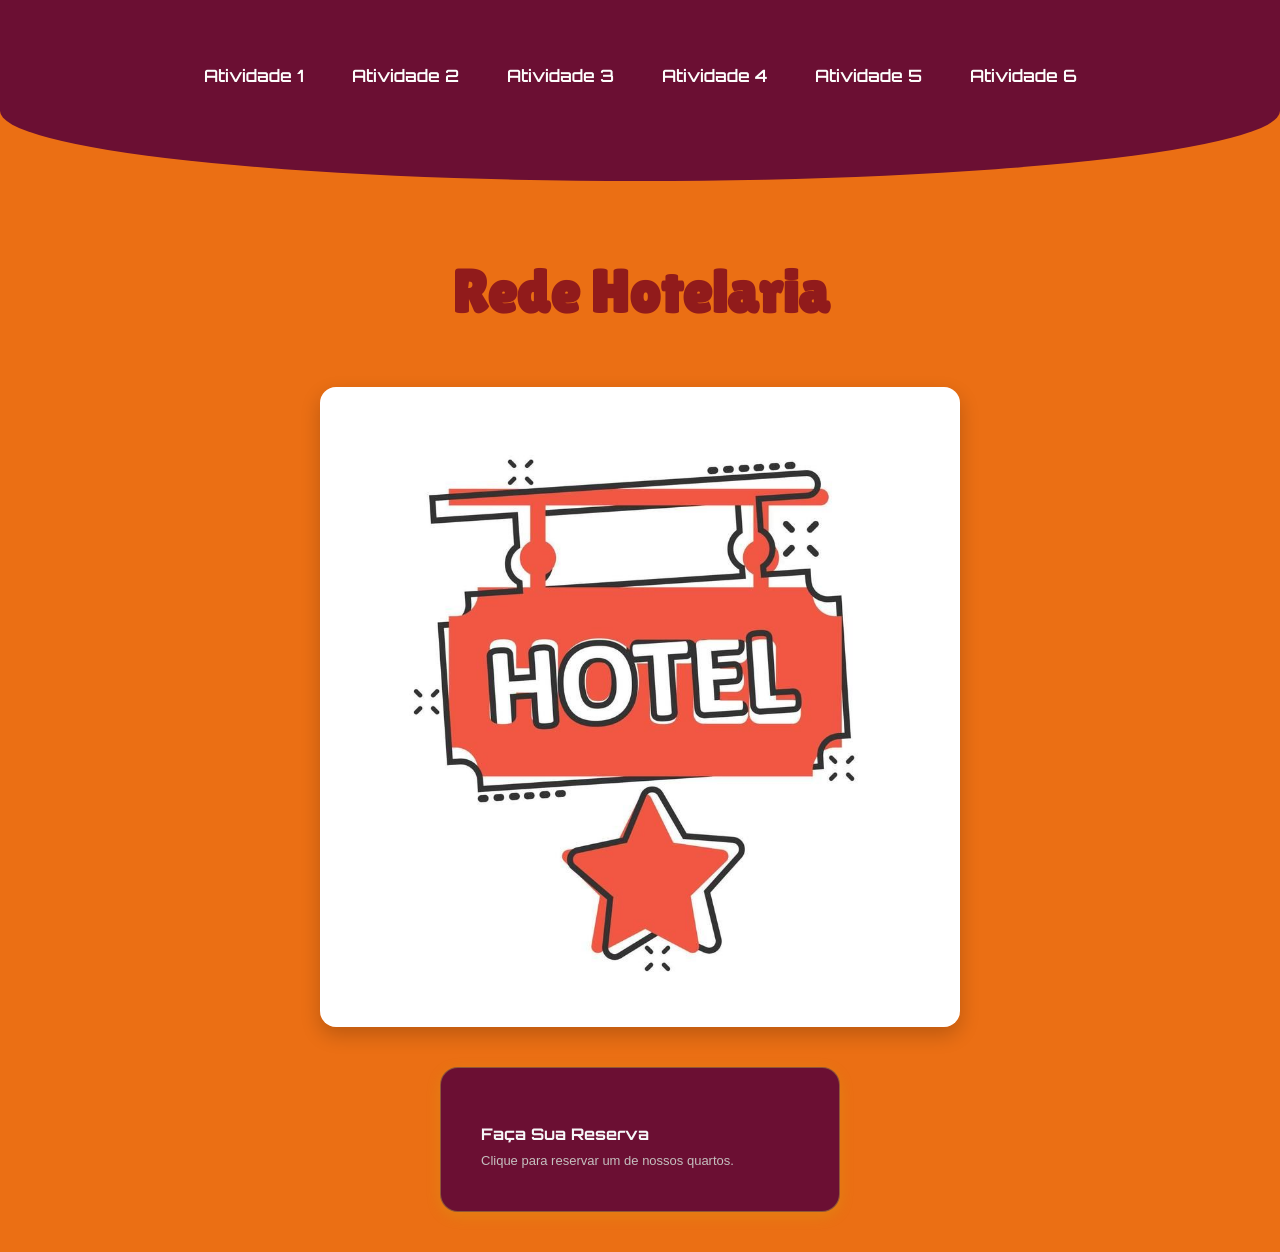
==== ativ4.html @ 6a61c016 "mais ajustes" ====
<!DOCTYPE html>
<html lang="PT-BR">
<head>
    <meta charset="UTF-8">
    <meta name="viewport" content="width=device-width, initial-scale=1.0">
    <link rel="preconnect" href="https://fonts.googleapis.com">
    <link rel="preconnect" href="https://fonts.gstatic.com" crossorigin>
    <link href="https://fonts.googleapis.com/css2?family=Lilita+One&display=swap" rel="stylesheet">
    <link href="https://fonts.googleapis.com/css2?family=Orbitron:wght@500;700&display=swap" rel="stylesheet">
    <link rel="stylesheet" href="style2.css">
    <title>av1</title>
</head>
<body>
<div class="top-bar"></div>
<div class="header-maroon">
    <nav class="tabs">
      <a href="index.html" class="tab">Atividade 1</a>
      <a href="atividade2.html" class="tab">Atividade 2</a>
      <a href="atividade3.html" class="tab">Atividade 3</a>
      <a href="ativ4.html" class="tab">Atividade 4</a>
      <a href="ativ5.html" class="tab">Atividade 5</a>
      <a href="ativ6.html" class="tab">Atividade 6</a>
    </nav>
    
  </div>
  <div>
    <h1 style="font-family: 'Lilita One', cursive; text-align: center; margin-top: 4%; color: #911b1b; padding: 2%; font-size: 60px">Rede Hotelaria</h1><br><br>
 </div>
  <div class="placeholder-bar"></div>
  <img class="main-image" src="imagem/b865f21769ebc8184bb6c3aaee8fa7c0.jpg" alt="Hotel com estrelas">

  <div class="pedido-trigger-card" id="btnAbrirModal">
    <div class="card-top"></div>
    <h3 class="card-title">Faça Sua Reserva</h3>
    <p class="card-desc">Clique para reservar um de nossos quartos.</p>
  </div>
</div>
<div class="modal-overlay" id="modalOverlay">
  <div class="modal-box">
    <button class="modal-close" id="modalClose" type="button">&times;</button>
    <!-- vou adicionar o resto aqui posteriormente -->
 
</body>
</html>
---- style2.css ----
* {
  box-sizing: border-box;
  margin: 0;
  padding: 0;
}
body {
        margin: 0;
        padding: 0;
        font-family: 'Poppins', 'Segoe UI', Arial, sans-serif;
        background-color: #eb6f14 }

.header-maroon {
  background: #6b0f33;
  padding: 60px 20px 90px;
  text-align: center;
  position: relative; 
  border-radius: 0 0 50% 50% / 0 0 70px 70px;
}
 
.header-maroon .dash {
  width: 40px;
  height: 4px;
  background: #eb6f14;
  margin: 0 auto 16px;
  border-radius: 2px;
}
 
.header-maroon h1 {
  color: #eb6f14;
  font-size: clamp(22px, 4vw, 34px);
  font-weight: 500;
}

.main-image {
  display: block;
  max-width: 50%;
  width: 50%;
  margin: 0 auto;
  border-radius: 16px;
  box-shadow: 0 8px 20px rgba(0, 0, 0, 0.2);
}
 

.tabs {
  display: flex;
  flex-wrap: wrap;
  justify-content: center;      
  gap: 8px;
}

.tab {
  font-family: 'Orbitron', sans-serif;
  color: #fdfdfc ;
  font-size: 17px;
  font-weight: 600;
  text-decoration: none;
  cursor: pointer;
  padding: 5px 20px;    
  border-radius: 999px;
  transition: background 0.2s;
}

.tab:hover {
  background: rgba(238, 255, 2, 0.219);}



.pedido-trigger-card {
  background: #6b0f33;
  border: 1px solid #d5e03e56;
  border-radius: 18px;
  padding: 40px;
  max-width: 400px;
  margin: 40px auto;
  cursor: pointer;
  box-shadow: 0 4px 14px rgba(193, 196, 14, 0.205);
  transition: transform 0.2s, box-shadow 0.2s, border-color 0.2s;
}
.pedido-trigger-card:hover {
  transform: translateY(-3px);
  box-shadow: 0 10px 24px rgba(110, 68, 5, 0.26);
  border-color: #ca7900;
}

.card-top {
  display: flex;
  justify-content: space-between;
  align-items: flex-start;
  margin-bottom: 16px;
}

.card-icon {
  color: #724e00;
}

.card-action-icon {
  width: 26px;
  height: 26px;
  border-radius: 50%;
  background: linear-gradient(90deg, #6c60f7, #4d3ef0);
  color: #fff;
  display: flex;
  align-items: center;
  justify-content: center;
  flex-shrink: 0;
}

.card-title {
  font-family: 'Orbitron', sans-serif;
  font-size: 16px;
  color: #f6f6f8;
  margin-bottom: 8px;
}

.card-desc {
  font-size: 13px;
  color: #c4bfbf;
  line-height: 1.4;
  margin: 0;
}

.modal-overlay {
  display: none;
  position: fixed;
  inset: 0;
  background: rgba(192, 186, 186, 0.767);
  align-items: center;
  justify-content: center;
  z-index: 30;
}

.modal-overlay.active {
  display: flex;
}
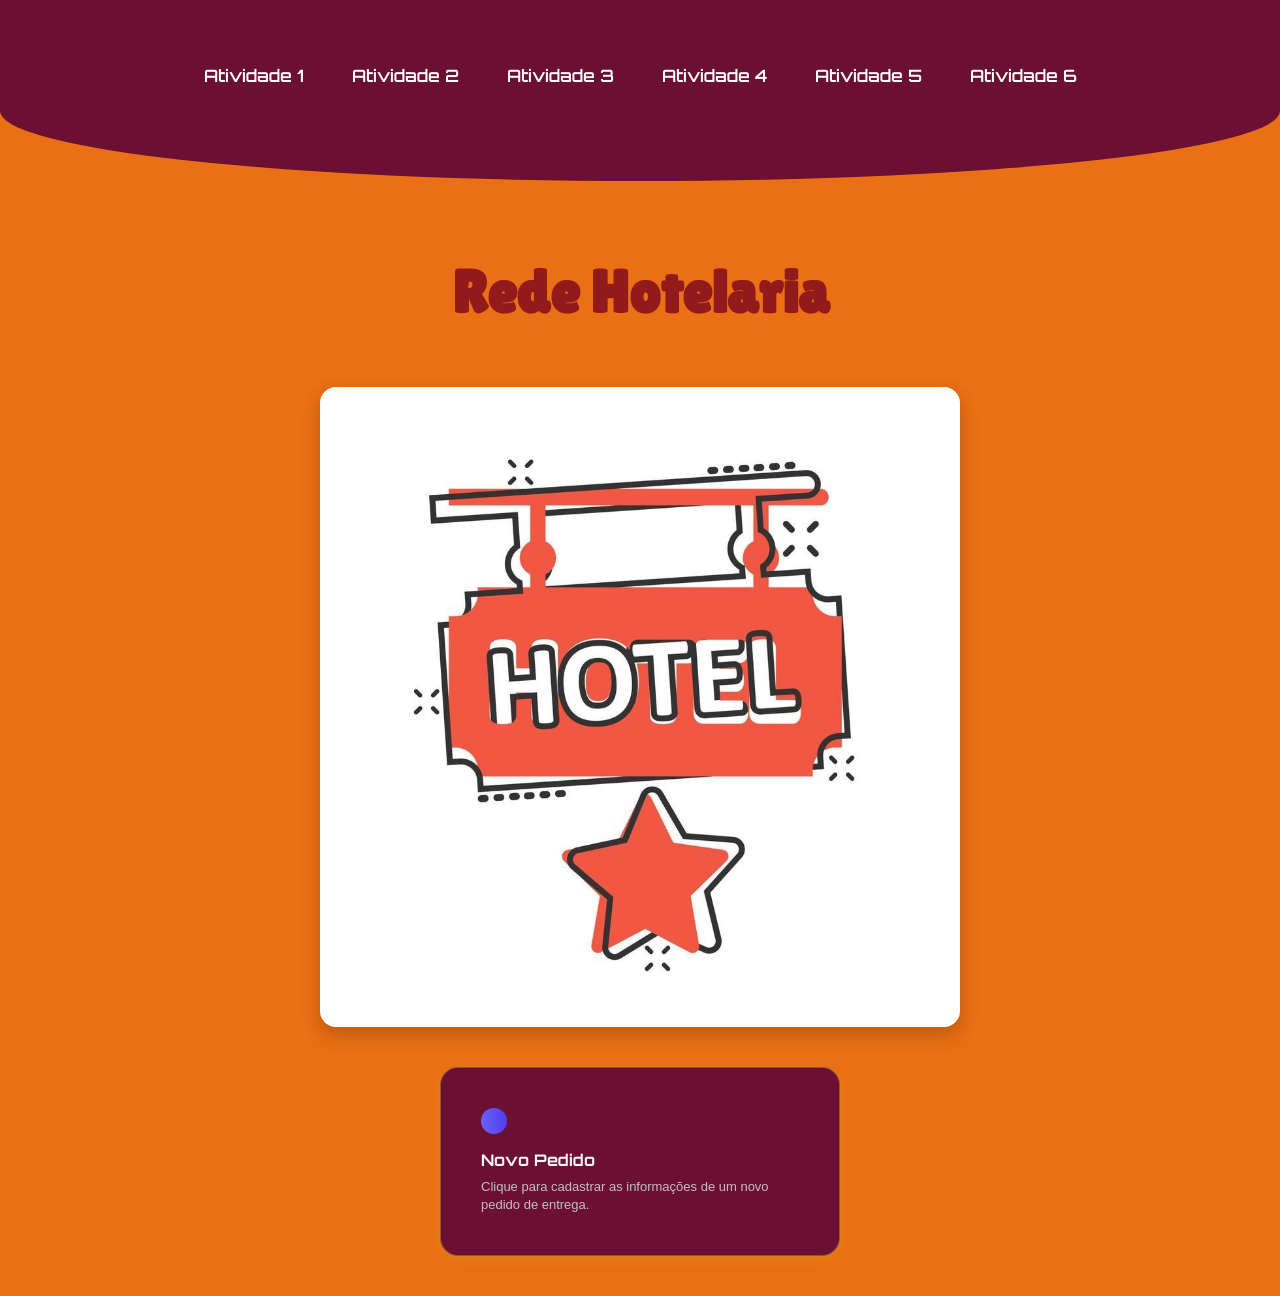
==== commit cef624d8: "Implement new order modal in ativ4.html Added modal form for new order submission with input fields." ====
--- a/ativ4.html
+++ b/ativ4.html
@@ -1,4 +1,3 @@
-
  <!DOCTYPE html>
 <html lang="PT-BR">
 <head>
@@ -31,15 +30,35 @@
   <img class="main-image" src="imagem/b865f21769ebc8184bb6c3aaee8fa7c0.jpg" alt="Hotel com estrelas">
 
   <div class="pedido-trigger-card" id="btnAbrirModal">
-    <div class="card-top"></div>
-    <h3 class="card-title">Faça Sua Reserva</h3>
-    <p class="card-desc">Clique para reservar um de nossos quartos.</p>
+    <div class="card-top">
+      <span class="card-action-icon"></span>
+    </div>
+    <h3 class="card-title">Novo Pedido</h3>
+    <p class="card-desc">Clique para cadastrar as informações de um novo pedido de entrega.</p>
   </div>
 </div>
 <div class="modal-overlay" id="modalOverlay">
   <div class="modal-box">
     <button class="modal-close" id="modalClose" type="button">&times;</button>
     <!-- vou adicionar o resto aqui posteriormente -->
+     <h2 class="modal-title">Novo Pedido</h2>
+     <h3 class="modal-subtitle">Preencha as informações do pedido de entrega</h3> 
+     <label for="nome">teste:</label>
+    <input type="text" id="nome" name="nome" required>   
+    <label for="endereco">teste:</label>
+    <input type="text" id="endereco" name="endereco" required>  
+
+    <form class="modal-form" id="pedidoForm">
+  </div>
+</div>
+
+<script src="script.js"></script>
+</body>
+</html>
+<div class="modal-overlay" id="modalOverlay">
+  <div class="modal-box">
+    <button class="modal-close" id="modalClose" type="button">&times;</button>
+    <!-- vou adicionar o resto aqui posteriormente -->
  
 </body>
-</html>+</html>
--- a/style2.css
+++ b/style2.css
@@ -4,14 +4,13 @@
   padding: 0;
 }
 body {
-        margin: 0;
-        padding: 0;
+        
         font-family: 'Poppins', 'Segoe UI', Arial, sans-serif;
         background-color: #eb6f14 }
 
 .header-maroon {
   background: #6b0f33;
-  padding: 60px 20px 90px;
+  padding: 4.7% 1.6% 7%;
   text-align: center;
   position: relative; 
   border-radius: 0 0 50% 50% / 0 0 70px 70px;
@@ -29,6 +28,16 @@
   color: #eb6f14;
   font-size: clamp(22px, 4vw, 34px);
   font-weight: 500;
+}
+
+.content-card {
+  background: #FFF9A6;
+  max-width: 75%;
+  margin: -5% auto 0 auto;
+  border-radius: 1.3%;
+  box-shadow: 0 10px 30px rgba(0, 0, 0, 0.15);
+  padding: 2.7%;
+  position: relative;
 }
 
 .main-image {
@@ -61,7 +70,8 @@
 }
 
 .tab:hover {
-  background: rgba(238, 255, 2, 0.219);}
+  background: rgba(238, 255, 2, 0.616);
+}
 
 
 
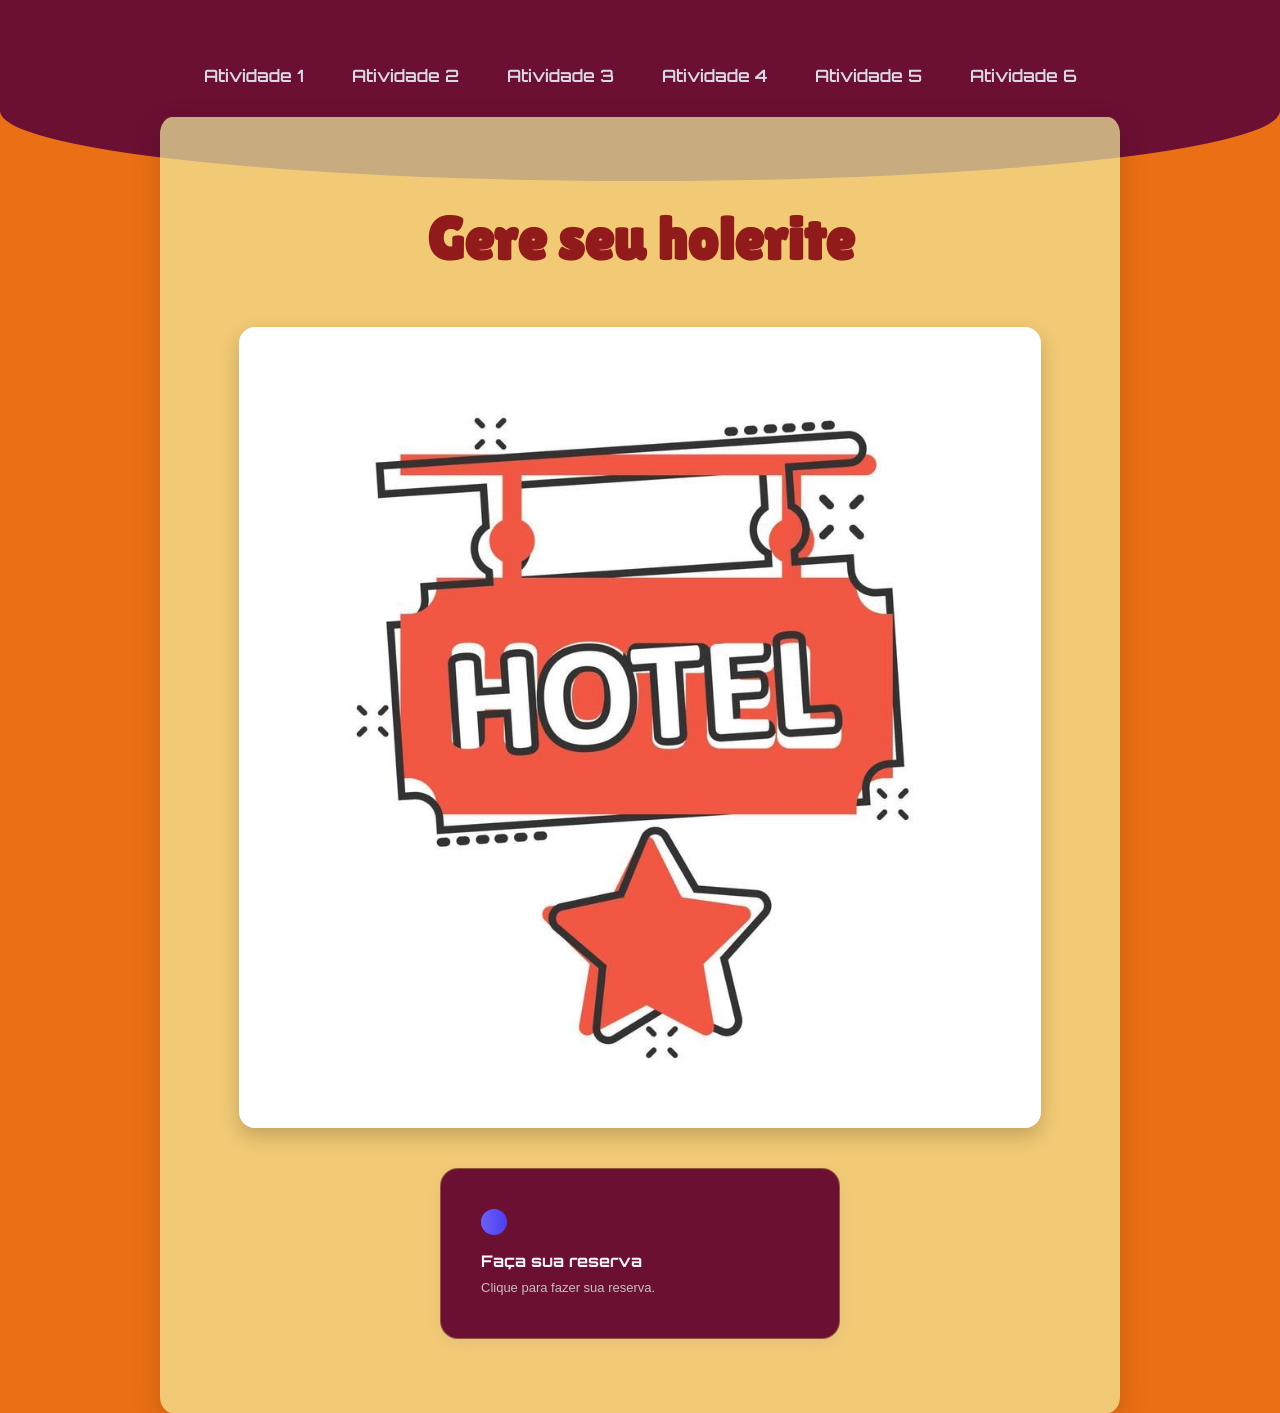
==== commit b2bd18ea: "feat: adiciona código funcionando atv 1" ====
--- a/ativ4.html
+++ b/ativ4.html
@@ -1,4 +1,6 @@
- <!DOCTYPE html>
+
+ 
+  <!DOCTYPE html>
 <html lang="PT-BR">
 <head>
     <meta charset="UTF-8">
@@ -12,6 +14,7 @@
 </head>
 <body>
 <div class="top-bar"></div>
+
 <div class="header-maroon">
     <nav class="tabs">
       <a href="index.html" class="tab">Atividade 1</a>
@@ -23,42 +26,44 @@
     </nav>
     
   </div>
-  <div>
-    <h1 style="font-family: 'Lilita One', cursive; text-align: center; margin-top: 4%; color: #911b1b; padding: 2%; font-size: 60px">Rede Hotelaria</h1><br><br>
- </div>
+  <div class="content-card">
+  <h1 style="font-family: 'Lilita One', cursive; text-align: center; margin-top: 4%; color: #911b1b; padding: 2%; font-size: 60px">Gere seu holerite</h1><br><br>
   <div class="placeholder-bar"></div>
-  <img class="main-image" src="imagem/b865f21769ebc8184bb6c3aaee8fa7c0.jpg" alt="Hotel com estrelas">
-
+  <img class="main-image" src="imagem/b865f21769ebc8184bb6c3aaee8fa7c0.jpg" alt="Holerite">
+  
   <div class="pedido-trigger-card" id="btnAbrirModal">
     <div class="card-top">
       <span class="card-action-icon"></span>
     </div>
-    <h3 class="card-title">Novo Pedido</h3>
-    <p class="card-desc">Clique para cadastrar as informações de um novo pedido de entrega.</p>
+    <h3 class="card-title">Faça sua reserva</h3>
+    <p class="card-desc">Clique para fazer sua reserva.</p>
   </div>
 </div>
+
 <div class="modal-overlay" id="modalOverlay">
   <div class="modal-box">
     <button class="modal-close" id="modalClose" type="button">&times;</button>
-    <!-- vou adicionar o resto aqui posteriormente -->
-     <h2 class="modal-title">Novo Pedido</h2>
-     <h3 class="modal-subtitle">Preencha as informações do pedido de entrega</h3> 
-     <label for="nome">teste:</label>
-    <input type="text" id="nome" name="nome" required>   
-    <label for="endereco">teste:</label>
-    <input type="text" id="endereco" name="endereco" required>  
 
-    <form class="modal-form" id="pedidoForm">
+    <div class="modal-decor"></div>
+
+    <div class="modal-form-panel">
+      <h2 class="modal-title">Novo Pedido</h2>
+      <h3 class="modal-subtitle">Preencha as informações do pedido de entrega</h3>
+
+      <form class="modal-form" id="pedidoForm">
+        <label for="nome">teste:</label>
+        <input type="text" id="nome" name="nome" required>
+
+        <label for="endereco">teste:</label>
+        <input type="text" id="endereco" name="endereco" required>
+
+        <button type="submit" class="modal-submit">GERAR</button>
+      </form>
+    </div>
+
   </div>
 </div>
 
 <script src="script.js"></script>
 </body>
-</html>
-<div class="modal-overlay" id="modalOverlay">
-  <div class="modal-box">
-    <button class="modal-close" id="modalClose" type="button">&times;</button>
-    <!-- vou adicionar o resto aqui posteriormente -->
- 
-</body>
-</html>
+</html>
--- a/style2.css
+++ b/style2.css
@@ -4,50 +4,32 @@
   padding: 0;
 }
 body {
-        
         font-family: 'Poppins', 'Segoe UI', Arial, sans-serif;
         background-color: #eb6f14 }
 
 .header-maroon {
   background: #6b0f33;
-  padding: 4.7% 1.6% 7%;
-  text-align: center;
-  position: relative; 
+   padding: 4.7% 1.6% 7%;   
   border-radius: 0 0 50% 50% / 0 0 70px 70px;
 }
  
-.header-maroon .dash {
-  width: 40px;
-  height: 4px;
-  background: #eb6f14;
-  margin: 0 auto 16px;
-  border-radius: 2px;
-}
- 
-.header-maroon h1 {
+.header-maroon  {
   color: #eb6f14;
   font-size: clamp(22px, 4vw, 34px);
   font-weight: 500;
 }
 
-.content-card {
-  background: #FFF9A6;
-  max-width: 75%;
-  margin: -5% auto 0 auto;
-  border-radius: 1.3%;
-  box-shadow: 0 10px 30px rgba(0, 0, 0, 0.15);
-  padding: 2.7%;
-  position: relative;
-}
-
-.main-image {
+ .main-image {
   display: block;
-  max-width: 50%;
-  width: 50%;
+  max-width: 55%;
+  width: 100%;
   margin: 0 auto;
   border-radius: 16px;
   box-shadow: 0 8px 20px rgba(0, 0, 0, 0.2);
 }
+ .main-image {
+    max-width: 90%;
+  }
  
 
 .tabs {
@@ -59,19 +41,19 @@
 
 .tab {
   font-family: 'Orbitron', sans-serif;
-  color: #fdfdfc ;
+  color: #d9d8e7;
   font-size: 17px;
   font-weight: 600;
+  cursor: pointer;
   text-decoration: none;
-  cursor: pointer;
-  padding: 5px 20px;    
+   padding: 5px 20px;     
   border-radius: 999px;
   transition: background 0.2s;
+  ;
 }
 
 .tab:hover {
-  background: rgba(238, 255, 2, 0.616);
-}
+  background: rgba(238, 255, 2, 0.219);}
 
 
 
@@ -83,12 +65,12 @@
   max-width: 400px;
   margin: 40px auto;
   cursor: pointer;
-  box-shadow: 0 4px 14px rgba(193, 196, 14, 0.205);
+  box-shadow: 0 4px 14px rgba(76, 62, 240, 0.08);
   transition: transform 0.2s, box-shadow 0.2s, border-color 0.2s;
 }
 .pedido-trigger-card:hover {
   transform: translateY(-3px);
-  box-shadow: 0 10px 24px rgba(110, 68, 5, 0.26);
+  box-shadow: 0 10px 24px rgba(76, 62, 240, 0.15);
   border-color: #ca7900;
 }
 
@@ -122,6 +104,16 @@
   margin-bottom: 8px;
 }
 
+.content-card {
+  background: #f7f8a5ab;
+  max-width: 75%;
+  margin: -5% auto 0 auto;
+  border-radius: 1.3%;
+  box-shadow: 0 10px 30px rgba(0, 0, 0, 0.15);
+  padding: 2.7%;
+  position: relative;
+}
+
 .card-desc {
   font-size: 13px;
   color: #c4bfbf;
@@ -142,3 +134,132 @@
 .modal-overlay.active {
   display: flex;
 }
+
+.modal-overlay {
+  display: none;
+  position: fixed;
+  inset: 0;
+  background: rgba(20, 10, 40, 0.55);
+  align-items: center;
+  justify-content: center;
+  z-index: 999;
+}
+
+.modal-overlay.active {
+  display: flex;
+}
+
+.modal-box {
+  position: relative;
+  display: flex;
+  width: 720px;
+  max-width: 92vw;
+  min-height: 420px;
+  background: #fff;
+  border-radius: 24px;
+  overflow: hidden;
+  box-shadow: 0 25px 60px rgba(0,0,0,0.35);
+}
+
+.modal-close {
+  position: absolute;
+  top: 14px;
+  right: 18px;
+  background: none;
+  border: none;
+  font-size: 1.6rem;
+  color: #555;
+  cursor: pointer;
+  z-index: 5;
+}
+
+.modal-decor {
+  position: relative;
+  width: 42%;
+  background: linear-gradient(160deg, #911b1b 0%, #b23a3a 55%, #4a0d0d 100%);
+  overflow: hidden;
+}
+
+.modal-decor::before {
+  content: "";
+  position: absolute;
+  width: 220%;
+  height: 60%;
+  background: rgba(255,255,255,0.18);
+  top: 10%;
+  left: -60%;
+  transform: rotate(-18deg);
+  border-radius: 50%;
+}
+
+.modal-decor::after {
+  content: "";
+  position: absolute;
+  width: 140px;
+  height: 140px;
+  background: rgba(255,255,255,0.25);
+  border-radius: 50%;
+  bottom: -40px;
+  left: 20px;
+}
+
+.modal-form-panel {
+  flex: 1;
+  padding: 40px 36px;
+  display: flex;
+  flex-direction: column;
+  justify-content: center;
+}
+
+.modal-title {
+  font-family: 'Orbitron', sans-serif;
+  font-size: 1.4rem;
+  color: #222;
+  margin-bottom: 4px;
+}
+
+.modal-subtitle {
+  font-size: 0.85rem;
+  color: #888;
+  margin-bottom: 24px;
+}
+
+.modal-form {
+  display: flex;
+  flex-direction: column;
+}
+
+.modal-form label {
+  font-size: 0.75rem;
+  color: #666;
+  margin-bottom: 6px;
+  margin-top: 14px;
+}
+
+.modal-form input {
+  padding: 12px 14px;
+  border: none;
+  border-radius: 10px;
+  background: #f1f0f5;
+  font-size: 0.9rem;
+}
+
+.modal-form input:focus {
+  outline: 2px solid #911b1b;
+}
+
+.modal-submit {
+  margin-top: 26px;
+  padding: 13px;
+  border: none;
+  border-radius: 10px;
+  background: linear-gradient(90deg, #911b1b, #b23a3a);
+  color: #fff;
+  font-weight: 700;
+  letter-spacing: 0.5px;
+  cursor: pointer;
+}
+
+.modal-submit:hover {
+  opacity: 0.9;
+}
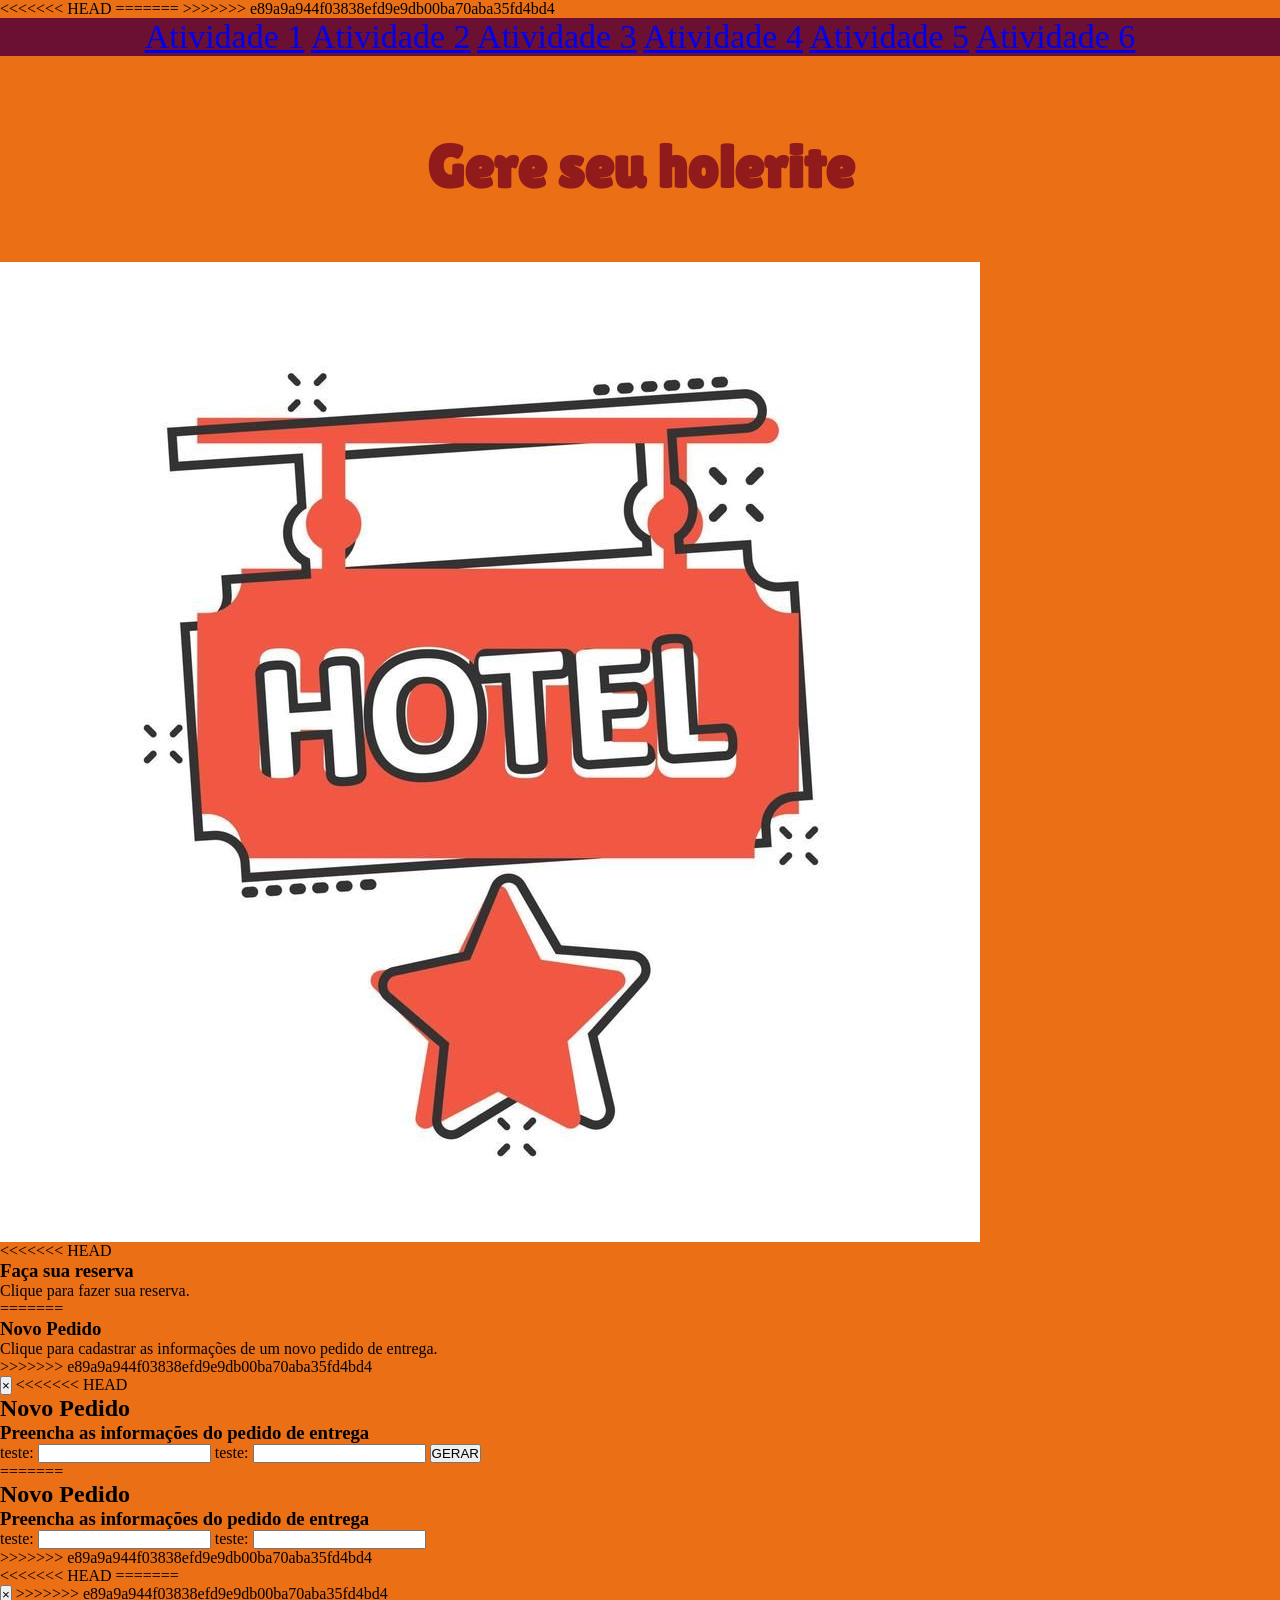
==== commit 165b43b7: "resolve conflitos de merge" ====
--- a/ativ4.html
+++ b/ativ4.html
@@ -1,6 +1,10 @@
+<<<<<<< HEAD
 
  
   <!DOCTYPE html>
+=======
+ <!DOCTYPE html>
+>>>>>>> e89a9a944f03838efd9e9db00ba70aba35fd4bd4
 <html lang="PT-BR">
 <head>
     <meta charset="UTF-8">
@@ -35,14 +39,20 @@
     <div class="card-top">
       <span class="card-action-icon"></span>
     </div>
+<<<<<<< HEAD
     <h3 class="card-title">Faça sua reserva</h3>
     <p class="card-desc">Clique para fazer sua reserva.</p>
+=======
+    <h3 class="card-title">Novo Pedido</h3>
+    <p class="card-desc">Clique para cadastrar as informações de um novo pedido de entrega.</p>
+>>>>>>> e89a9a944f03838efd9e9db00ba70aba35fd4bd4
   </div>
 </div>
 
 <div class="modal-overlay" id="modalOverlay">
   <div class="modal-box">
     <button class="modal-close" id="modalClose" type="button">&times;</button>
+<<<<<<< HEAD
 
     <div class="modal-decor"></div>
 
@@ -61,9 +71,30 @@
       </form>
     </div>
 
+=======
+    <!-- vou adicionar o resto aqui posteriormente -->
+     <h2 class="modal-title">Novo Pedido</h2>
+     <h3 class="modal-subtitle">Preencha as informações do pedido de entrega</h3> 
+     <label for="nome">teste:</label>
+    <input type="text" id="nome" name="nome" required>   
+    <label for="endereco">teste:</label>
+    <input type="text" id="endereco" name="endereco" required>  
+
+    <form class="modal-form" id="pedidoForm">
+>>>>>>> e89a9a944f03838efd9e9db00ba70aba35fd4bd4
   </div>
 </div>
 
 <script src="script.js"></script>
+<<<<<<< HEAD
+=======
 </body>
-</html>+</html>
+<div class="modal-overlay" id="modalOverlay">
+  <div class="modal-box">
+    <button class="modal-close" id="modalClose" type="button">&times;</button>
+    <!-- vou adicionar o resto aqui posteriormente -->
+ 
+>>>>>>> e89a9a944f03838efd9e9db00ba70aba35fd4bd4
+</body>
+</html>
--- a/style2.css
+++ b/style2.css
@@ -4,12 +4,22 @@
   padding: 0;
 }
 body {
+<<<<<<< HEAD
+=======
+        
+>>>>>>> e89a9a944f03838efd9e9db00ba70aba35fd4bd4
         font-family: 'Poppins', 'Segoe UI', Arial, sans-serif;
         background-color: #eb6f14 }
 
 .header-maroon {
   background: #6b0f33;
+<<<<<<< HEAD
    padding: 4.7% 1.6% 7%;   
+=======
+  padding: 4.7% 1.6% 7%;
+  text-align: center;
+  position: relative; 
+>>>>>>> e89a9a944f03838efd9e9db00ba70aba35fd4bd4
   border-radius: 0 0 50% 50% / 0 0 70px 70px;
 }
  
@@ -19,7 +29,21 @@
   font-weight: 500;
 }
 
+<<<<<<< HEAD
  .main-image {
+=======
+.content-card {
+  background: #FFF9A6;
+  max-width: 75%;
+  margin: -5% auto 0 auto;
+  border-radius: 1.3%;
+  box-shadow: 0 10px 30px rgba(0, 0, 0, 0.15);
+  padding: 2.7%;
+  position: relative;
+}
+
+.main-image {
+>>>>>>> e89a9a944f03838efd9e9db00ba70aba35fd4bd4
   display: block;
   max-width: 55%;
   width: 100%;
@@ -53,7 +77,8 @@
 }
 
 .tab:hover {
-  background: rgba(238, 255, 2, 0.219);}
+  background: rgba(238, 255, 2, 0.616);
+}
 
 
 
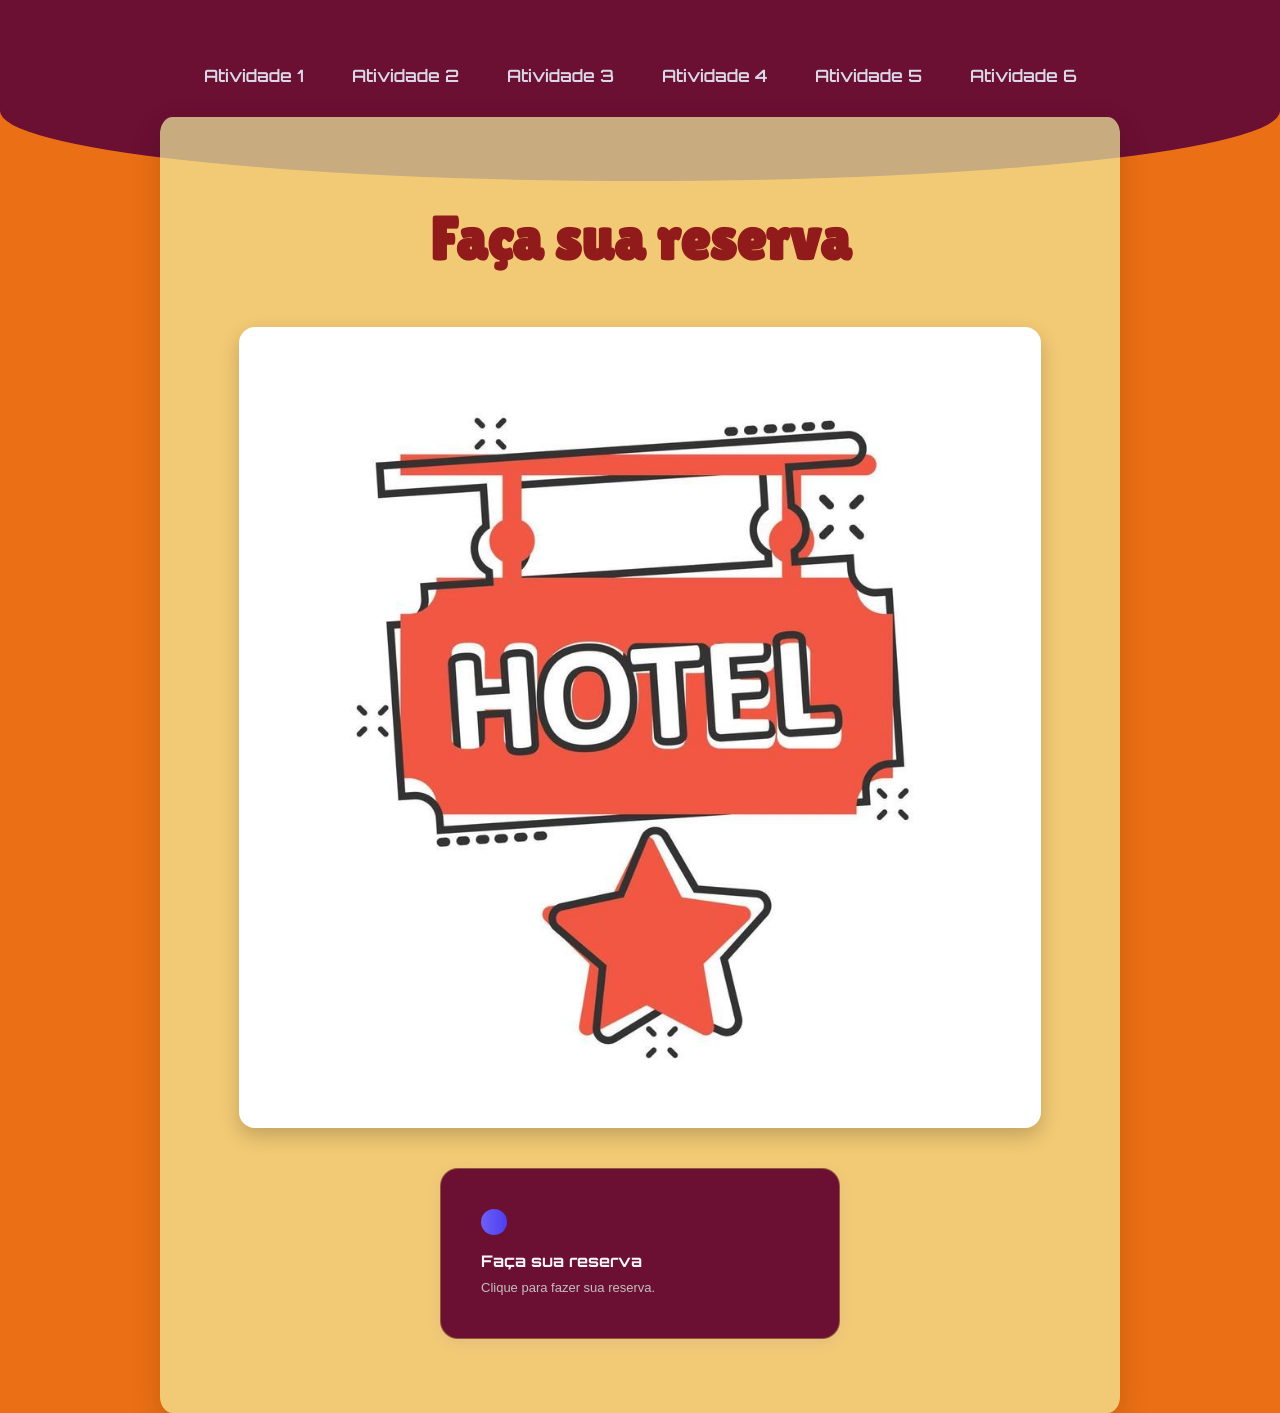
==== commit d7aa9966: "fix merge" ====
--- a/ativ4.html
+++ b/ativ4.html
@@ -1,10 +1,4 @@
-<<<<<<< HEAD
-
- 
-  <!DOCTYPE html>
-=======
- <!DOCTYPE html>
->>>>>>> e89a9a944f03838efd9e9db00ba70aba35fd4bd4
+<!DOCTYPE html>
 <html lang="PT-BR">
 <head>
     <meta charset="UTF-8">
@@ -28,31 +22,25 @@
       <a href="ativ5.html" class="tab">Atividade 5</a>
       <a href="ativ6.html" class="tab">Atividade 6</a>
     </nav>
-    
   </div>
+
   <div class="content-card">
-  <h1 style="font-family: 'Lilita One', cursive; text-align: center; margin-top: 4%; color: #911b1b; padding: 2%; font-size: 60px">Gere seu holerite</h1><br><br>
+  <h1 style="font-family: 'Lilita One', cursive; text-align: center; margin-top: 4%; color: #911b1b; padding: 2%; font-size: 60px">Faça sua reserva</h1><br><br>
   <div class="placeholder-bar"></div>
-  <img class="main-image" src="imagem/b865f21769ebc8184bb6c3aaee8fa7c0.jpg" alt="Holerite">
-  
+  <img class="main-image" src="imagem/b865f21769ebc8184bb6c3aaee8fa7c0.jpg" alt="Hotel">
+
   <div class="pedido-trigger-card" id="btnAbrirModal">
     <div class="card-top">
       <span class="card-action-icon"></span>
     </div>
-<<<<<<< HEAD
     <h3 class="card-title">Faça sua reserva</h3>
     <p class="card-desc">Clique para fazer sua reserva.</p>
-=======
-    <h3 class="card-title">Novo Pedido</h3>
-    <p class="card-desc">Clique para cadastrar as informações de um novo pedido de entrega.</p>
->>>>>>> e89a9a944f03838efd9e9db00ba70aba35fd4bd4
   </div>
 </div>
 
 <div class="modal-overlay" id="modalOverlay">
   <div class="modal-box">
     <button class="modal-close" id="modalClose" type="button">&times;</button>
-<<<<<<< HEAD
 
     <div class="modal-decor"></div>
 
@@ -70,31 +58,9 @@
         <button type="submit" class="modal-submit">GERAR</button>
       </form>
     </div>
-
-=======
-    <!-- vou adicionar o resto aqui posteriormente -->
-     <h2 class="modal-title">Novo Pedido</h2>
-     <h3 class="modal-subtitle">Preencha as informações do pedido de entrega</h3> 
-     <label for="nome">teste:</label>
-    <input type="text" id="nome" name="nome" required>   
-    <label for="endereco">teste:</label>
-    <input type="text" id="endereco" name="endereco" required>  
-
-    <form class="modal-form" id="pedidoForm">
->>>>>>> e89a9a944f03838efd9e9db00ba70aba35fd4bd4
   </div>
 </div>
 
 <script src="script.js"></script>
-<<<<<<< HEAD
-=======
 </body>
-</html>
-<div class="modal-overlay" id="modalOverlay">
-  <div class="modal-box">
-    <button class="modal-close" id="modalClose" type="button">&times;</button>
-    <!-- vou adicionar o resto aqui posteriormente -->
- 
->>>>>>> e89a9a944f03838efd9e9db00ba70aba35fd4bd4
-</body>
-</html>
+</html>
--- a/style2.css
+++ b/style2.css
@@ -3,23 +3,16 @@
   margin: 0;
   padding: 0;
 }
-body {
-<<<<<<< HEAD
-=======
-        
->>>>>>> e89a9a944f03838efd9e9db00ba70aba35fd4bd4
-        font-family: 'Poppins', 'Segoe UI', Arial, sans-serif;
+body {    
+       font-family: 'Poppins', 'Segoe UI', Arial, sans-serif;
         background-color: #eb6f14 }
 
 .header-maroon {
   background: #6b0f33;
-<<<<<<< HEAD
-   padding: 4.7% 1.6% 7%;   
-=======
+  padding: 4.7% 1.6% 7%;   
   padding: 4.7% 1.6% 7%;
   text-align: center;
   position: relative; 
->>>>>>> e89a9a944f03838efd9e9db00ba70aba35fd4bd4
   border-radius: 0 0 50% 50% / 0 0 70px 70px;
 }
  
@@ -29,9 +22,6 @@
   font-weight: 500;
 }
 
-<<<<<<< HEAD
- .main-image {
-=======
 .content-card {
   background: #FFF9A6;
   max-width: 75%;
@@ -43,7 +33,6 @@
 }
 
 .main-image {
->>>>>>> e89a9a944f03838efd9e9db00ba70aba35fd4bd4
   display: block;
   max-width: 55%;
   width: 100%;
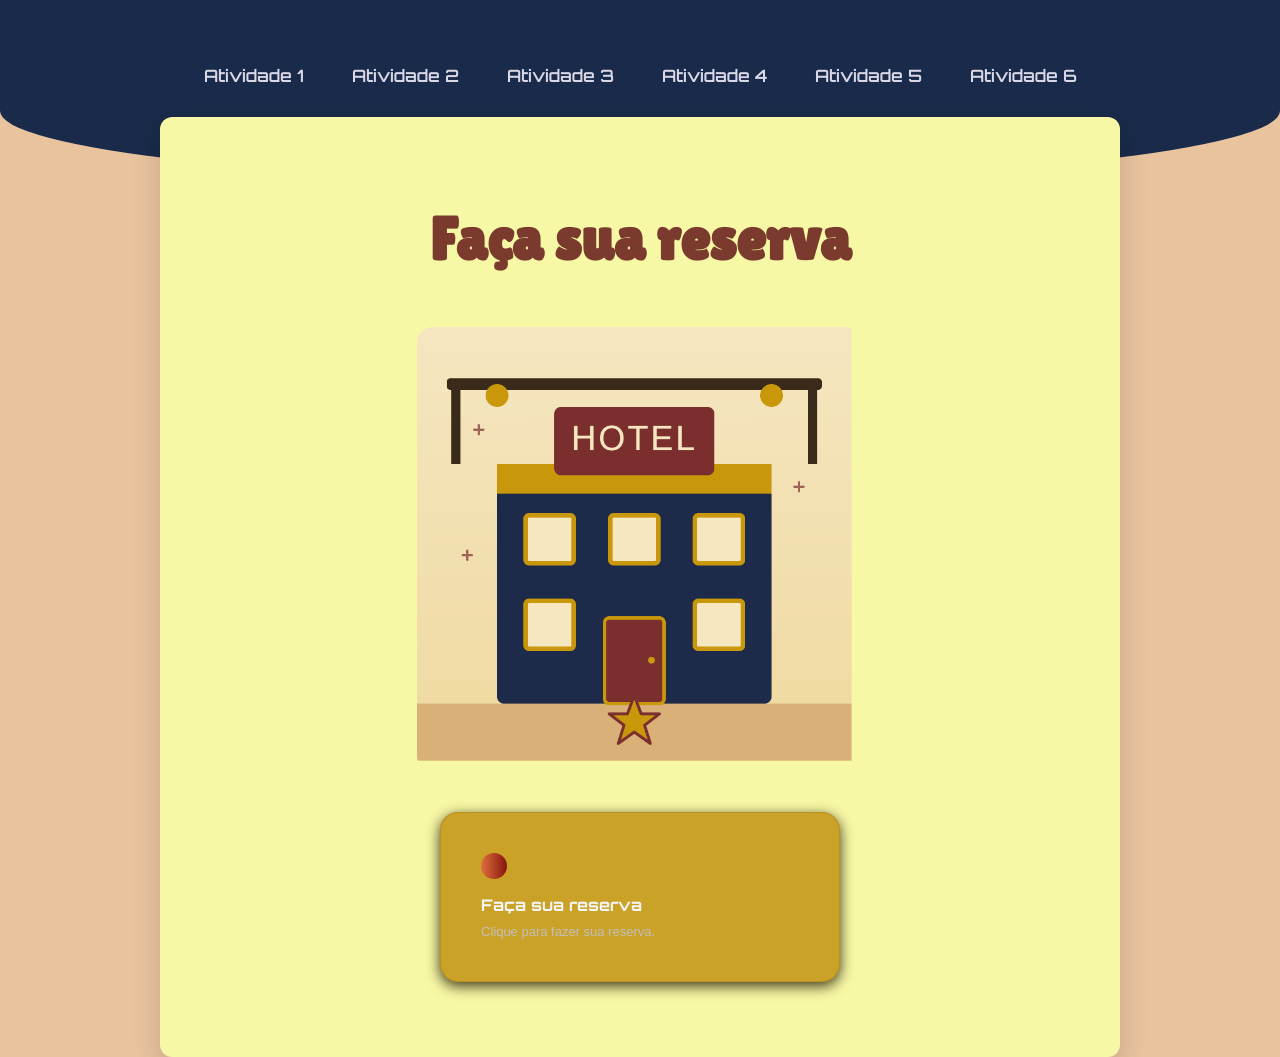
==== commit 15b2a946: "feat ativ 2 completa" ====
--- a/ativ4.html
+++ b/ativ4.html
@@ -7,7 +7,7 @@
     <link rel="preconnect" href="https://fonts.gstatic.com" crossorigin>
     <link href="https://fonts.googleapis.com/css2?family=Lilita+One&display=swap" rel="stylesheet">
     <link href="https://fonts.googleapis.com/css2?family=Orbitron:wght@500;700&display=swap" rel="stylesheet">
-    <link rel="stylesheet" href="style2.css">
+    <link rel="stylesheet" href="style4.css">
     <title>av1</title>
 </head>
 <body>
@@ -25,9 +25,9 @@
   </div>
 
   <div class="content-card">
-  <h1 style="font-family: 'Lilita One', cursive; text-align: center; margin-top: 4%; color: #911b1b; padding: 2%; font-size: 60px">Faça sua reserva</h1><br><br>
+  <h1 style="font-family: 'Lilita One', cursive; text-align: center; margin-top: 4%; color: #7a3b2e; padding: 2%; font-size: 60px">Faça sua reserva</h1><br><br>
   <div class="placeholder-bar"></div>
-  <img class="main-image" src="imagem/b865f21769ebc8184bb6c3aaee8fa7c0.jpg" alt="Hotel">
+  <img class="main-image" src="imagem/hotel_sign_illustration.png" alt="Hotel">
 
   <div class="pedido-trigger-card" id="btnAbrirModal">
     <div class="card-top">
--- a/style4.css
+++ b/style4.css
@@ -0,0 +1,271 @@
+* {
+  box-sizing: border-box;
+  margin: 0;
+  padding: 0;
+}
+body {    
+       font-family: 'Poppins', 'Segoe UI', Arial, sans-serif;
+        background-color: #e8c39e }
+
+.header-maroon {
+  background: #1a2a4a;
+  padding: 4.7% 1.6% 7%;   
+  padding: 4.7% 1.6% 7%;
+  text-align: center;
+  position: relative; 
+  border-radius: 0 0 50% 50% / 0 0 70px 70px;
+}
+ 
+
+.content-card {
+  max-width: 75%;
+  margin: -5% auto 0 auto;
+  border-radius: 1.3%;
+  box-shadow: 0 10px 30px rgba(0, 0, 0, 0.15);
+  padding: 2.7%;
+  position: relative;
+}
+
+.main-image {
+  display: block;
+  max-width: 50%;
+  width: 100%;
+  object-fit: cover;
+  margin: 0 auto;
+  border-radius: 16px;
+  box-shadow: 0 8px 20px rgba(0, 0, 0, 0);
+}
+ 
+
+.tabs {
+  display: flex;
+  flex-wrap: wrap;
+  justify-content: center;      
+  gap: 8px;
+}
+
+.tab {
+  font-family: 'Orbitron', sans-serif;
+  color: #d9d8e7;
+  font-size: 17px;
+  font-weight: 600;
+  cursor: pointer;
+  text-decoration: none;
+   padding: 5px 20px;     
+  border-radius: 999px;
+  transition: background 0.2s;
+  ;
+}
+
+.tab:hover {
+  background: rgba(255, 166, 2, 0.363);
+}
+
+
+
+.pedido-trigger-card {
+  background: #c9a227;
+  border: 1px solid #a3642f56;
+  border-radius: 18px;
+  padding: 40px;
+  max-width: 400px;
+  margin: 40px auto;
+  cursor: pointer;
+  box-shadow: 0 4px 14px #3a3115;
+  transition: transform 0.2s, box-shadow 0.2s, border-color 0.2s;
+}
+.pedido-trigger-card:hover {
+  transform: translateY(-3px);
+  box-shadow: 0 10px 24px rgba(197, 80, 12, 0.15);
+  border-color: #ca7900;
+}
+
+.card-top {
+  display: flex;
+  justify-content: space-between;
+  align-items: flex-start;
+  margin-bottom: 16px;
+}
+
+.card-icon {
+  color: #c9a227;
+}
+
+.card-action-icon {
+  width: 26px;
+  height: 26px;
+  border-radius: 50%;
+  background: linear-gradient(90deg, #df703d, #86140c);
+  color: #fff;
+  display: flex;
+  align-items: center;
+  justify-content: center;
+  flex-shrink: 0;
+}
+
+.card-title {
+  font-family: 'Orbitron', sans-serif;
+  font-size: 16px;
+  color: #f6f6f8;
+  margin-bottom: 8px;
+}
+
+.content-card {
+  background: #f7f8a5;
+  max-width: 75%;
+  margin: -5% auto 0 auto;
+  border-radius: 1.3%;
+  box-shadow: 0 10px 30px rgba(0, 0, 0, 0.15);
+  padding: 2.7%;
+  position: relative;
+}
+
+.card-desc {
+  font-size: 13px;
+  color: #c4bfbf;
+  line-height: 1.4;
+  margin: 0;
+}
+
+.modal-overlay {
+  display: none;
+  position: fixed;
+  inset: 0;
+  background: rgba(192, 186, 186, 0.767);
+  align-items: center;
+  justify-content: center;
+  z-index: 30;
+}
+
+.modal-overlay.active {
+  display: flex;
+}
+
+.modal-overlay {
+  display: none;
+  position: fixed;
+  inset: 0;
+  background: rgba(40, 11, 10, 0.55);
+  align-items: center;
+  justify-content: center;
+  z-index: 999;
+}
+
+.modal-overlay.active {
+  display: flex;
+}
+
+.modal-box {
+  position: relative;
+  display: flex;
+  width: 720px;
+  max-width: 92vw;
+  min-height: 420px;
+  background: #c9a227;
+  border-radius: 24px;
+  overflow: hidden;
+  box-shadow: 0 25px 60px rgba(0,0,0,0.35);
+}
+
+.modal-close {
+  position: absolute;
+  top: 14px;
+  right: 18px;
+  background: none;
+  border: none;
+  font-size: 1.6rem;
+  color: #555;
+  cursor: pointer;
+  z-index: 5;
+}
+
+.modal-decor {
+  position: relative;
+  width: 42%;
+  background: linear-gradient(160deg, #cfb000 0%, #b23a3a 55%, #4a0d0d 100%);
+  overflow: hidden;
+}
+
+.modal-decor::before {
+  content: "";
+  position: absolute;
+  width: 220%;
+  height: 60%;
+  background: rgba(228, 220, 220, 0.18);
+  top: 10%;
+  left: -60%;
+  transform: rotate(-18deg);
+  border-radius: 50%;
+}
+
+.modal-decor::after {
+  content: "";
+  position: absolute;
+  width: 140px;
+  height: 140px;
+  background: rgba(255,255,255,0.25);
+  border-radius: 50%;
+  bottom: -40px;
+  left: 20px;
+}
+
+.modal-form-panel {
+  flex: 1;
+  padding: 40px 36px;
+  display: flex;
+  flex-direction: column;
+  justify-content: center;
+}
+
+.modal-title {
+  font-family: 'Orbitron', sans-serif;
+  font-size: 1.4rem;
+  color: #222;
+  margin-bottom: 4px;
+}
+
+.modal-subtitle {
+  font-size: 0.85rem;
+  color: #dddbd1;
+  margin-bottom: 24px;
+}
+
+.modal-form {
+  display: flex;
+  flex-direction: column;
+}
+
+.modal-form label {
+  font-size: 0.75rem;
+  color: #666;
+  margin-bottom: 6px;
+  margin-top: 14px;
+}
+
+.modal-form input {
+  padding: 12px 14px;
+  border: none;
+  border-radius: 10px;
+  background: #f1f0f5;
+  font-size: 0.9rem;
+}
+
+.modal-form input:focus {
+  outline: 2px solid #911b1b;
+}
+
+.modal-submit {
+  margin-top: 26px;
+  padding: 13px;
+  border: none;
+  border-radius: 10px;
+  background: linear-gradient(90deg, #911b1b4f, #b23a3a);
+  color: #fff;
+  font-weight: 700;
+  letter-spacing: 0.5px;
+  cursor: pointer;
+}
+
+.modal-submit:hover {
+  opacity: 0.9;
+}
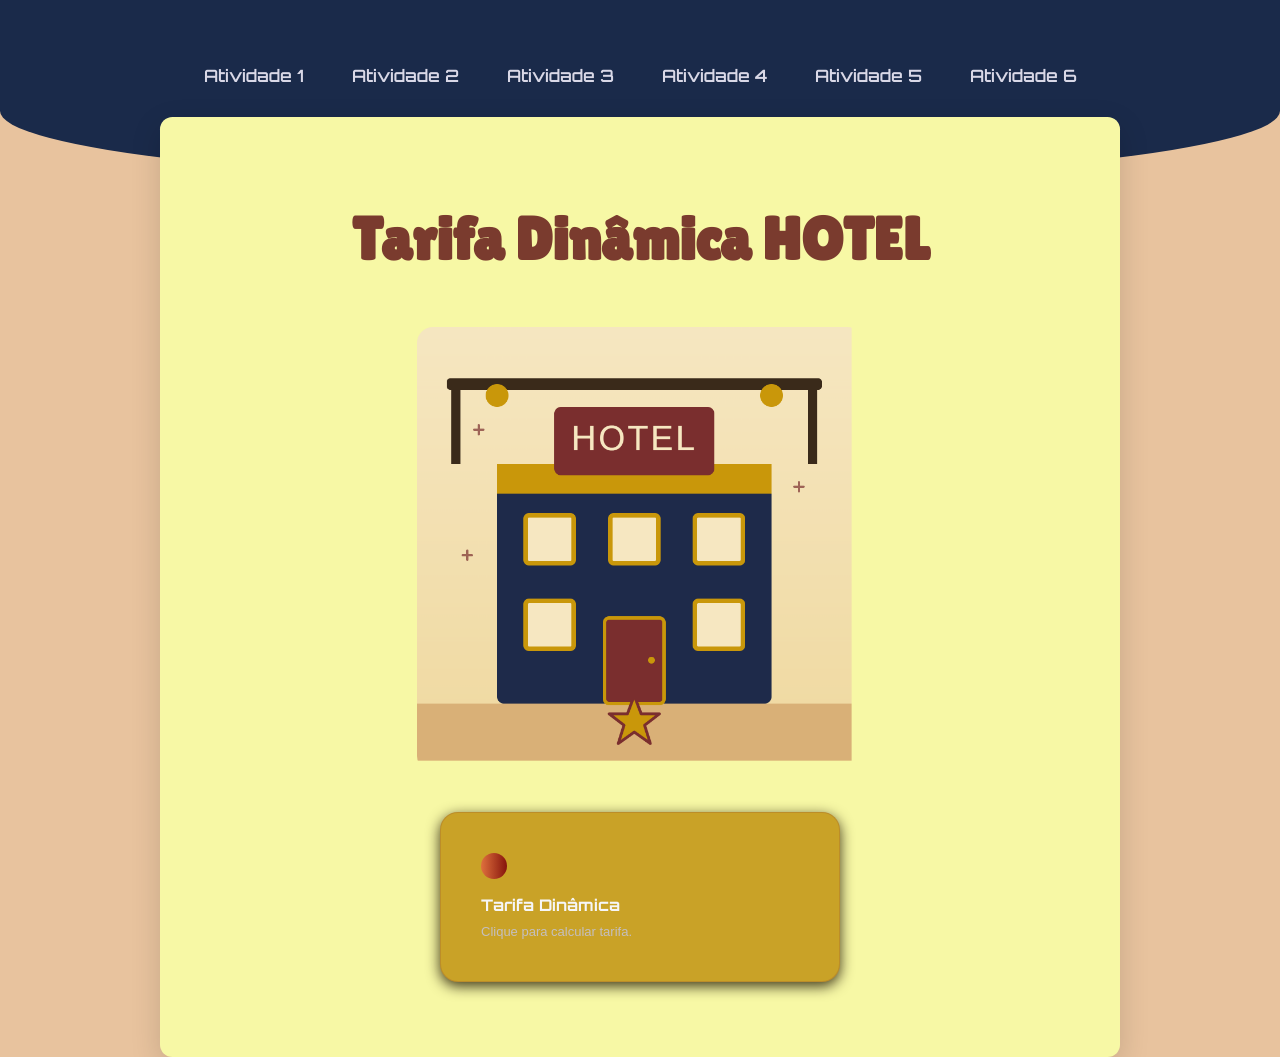
==== commit b90191a5: "feat add atv 4" ====
--- a/ativ4.html
+++ b/ativ4.html
@@ -7,7 +7,7 @@
     <link rel="preconnect" href="https://fonts.gstatic.com" crossorigin>
     <link href="https://fonts.googleapis.com/css2?family=Lilita+One&display=swap" rel="stylesheet">
     <link href="https://fonts.googleapis.com/css2?family=Orbitron:wght@500;700&display=swap" rel="stylesheet">
-    <link rel="stylesheet" href="style4.css">
+    <link rel="stylesheet" href="styles/style4.css">
     <title>av1</title>
 </head>
 <body>
@@ -25,7 +25,7 @@
   </div>
 
   <div class="content-card">
-  <h1 style="font-family: 'Lilita One', cursive; text-align: center; margin-top: 4%; color: #7a3b2e; padding: 2%; font-size: 60px">Faça sua reserva</h1><br><br>
+  <h1 style="font-family: 'Lilita One', cursive; text-align: center; margin-top: 4%; color: #7a3b2e; padding: 2%; font-size: 60px">Tarifa Dinâmica HOTEL</h1><br><br>
   <div class="placeholder-bar"></div>
   <img class="main-image" src="imagem/hotel_sign_illustration.png" alt="Hotel">
 
@@ -33,8 +33,8 @@
     <div class="card-top">
       <span class="card-action-icon"></span>
     </div>
-    <h3 class="card-title">Faça sua reserva</h3>
-    <p class="card-desc">Clique para fazer sua reserva.</p>
+    <h3 class="card-title">Tarifa Dinâmica</h3>
+    <p class="card-desc">Clique para calcular tarifa.</p>
   </div>
 </div>
 
@@ -45,22 +45,51 @@
     <div class="modal-decor"></div>
 
     <div class="modal-form-panel">
-      <h2 class="modal-title">Novo Pedido</h2>
-      <h3 class="modal-subtitle">Preencha as informações do pedido de entrega</h3>
+      <h2 class="modal-title">Reservas Dinâmicas</h2>
+      <h3 class="modal-subtitle">Preencha as informações</h3>
 
-      <form class="modal-form" id="pedidoForm">
-        <label for="nome">teste:</label>
-        <input type="text" id="nome" name="nome" required>
+      <form class="modal-form" id="hotelForm">
+        <label for="base">Informe valor base</label>
+        <input type="number" id="base" name="base" min="1" required>
+        <label for="cafe">Valor do café da manhã</label>
+        <input type="number" id="cafe" name="cafe" min="1" required>
+        
+        <label for="codigo">Informe código de reserva</label>
+        <input type="text" id="codigo" name="codigo" required>
+        <label for="quarto">Informe tipo de quarto</label>
+        <select id="quarto" name="quarto" required>
+        <option value="">Selecione quarto...</option>
+        <option value="s">Standard</option>
+        <option value="l">Luxo</option>
+        <option value="p">Premium</option> 
+        </select>
+        
+      
+        <label for="temporada">Temporada</label>
+        <select id="temporada" name="temporada" required>
+        <option value="b">Baixa</option>
+        <option value="a">Alta</option>
+        <option value="f">Feriado</option>
+        </select>
 
-        <label for="endereco">teste:</label>
-        <input type="text" id="endereco" name="endereco" required>
+        <label for="diaria">Informe quantidade diárias</label>
+        <input type="number" id="diaria" name="diaria" min="1" required>
 
-        <button type="submit" class="modal-submit">GERAR</button>
+        <label for="numero">Informe número de hospedes</label>
+        <input type="number" id="numero" name="numero" min="1" required>
+
+         <label for="manha">
+         <input type="checkbox" id="manha" name="rastreamento">
+         Café da manhã incluso?
+        </label>
+
+       <button type="button" id="btnRelatorio" class="modal-submit ">Gerar relatorio Pedido</button>
+       <button type="submit" class="modal-submit">Cadastrar Pedido</button>
       </form>
     </div>
   </div>
 </div>
 
-<script src="script.js"></script>
+<script src="scripts/script4.js"></script>
 </body>
 </html>
--- a/styles/style4.css
+++ b/styles/style4.css
@@ -0,0 +1,285 @@
+* {
+  box-sizing: border-box;
+  margin: 0;
+  padding: 0;
+}
+body {    
+       font-family: 'Poppins', 'Segoe UI', Arial, sans-serif;
+        background-color: #e8c39e }
+
+.header-maroon {
+  background: #1a2a4a;
+  padding: 4.7% 1.6% 7%;   
+  padding: 4.7% 1.6% 7%;
+  text-align: center;
+  position: relative; 
+  border-radius: 0 0 50% 50% / 0 0 70px 70px;
+}
+ 
+@media (max-width: 800px) {
+  .header-maroon {
+    padding: 5% 5% 10% 5%;
+  }
+  .tab {
+    font-size: 12px;
+    padding: 0.5em 0.8em;
+  }
+  .content-card {
+    max-width: 90%;
+    padding: 5%;
+  }
+  
+}
+
+.content-card {
+  max-width: 75%;
+  margin: -5% auto 0 auto;
+  border-radius: 1.3%;
+  box-shadow: 0 10px 30px rgba(0, 0, 0, 0.15);
+  padding: 2.7%;
+  position: relative;
+}
+
+.main-image {
+  display: block;
+  max-width: 50%;
+  width: 100%;
+  object-fit: cover;
+  margin: 0 auto;
+  border-radius: 16px;
+  box-shadow: 0 8px 20px rgba(0, 0, 0, 0);
+}
+ 
+
+.tabs {
+  display: flex;
+  flex-wrap: wrap;
+  justify-content: center;      
+  gap: 8px;
+}
+
+.tab {
+  font-family: 'Orbitron', sans-serif;
+  color: #d9d8e7;
+  font-size: 17px;
+  font-weight: 600;
+  cursor: pointer;
+  text-decoration: none;
+   padding: 5px 20px;     
+  border-radius: 999px;
+  transition: background 0.2s;
+  ;
+}
+
+.tab:hover {
+  background: rgba(255, 166, 2, 0.363);
+}
+
+
+
+.pedido-trigger-card {
+  background: #c9a227;
+  border: 1px solid #a3642f56;
+  border-radius: 18px;
+  padding: 40px;
+  max-width: 400px;
+  margin: 40px auto;
+  cursor: pointer;
+  box-shadow: 0 4px 14px #3a3115;
+  transition: transform 0.2s, box-shadow 0.2s, border-color 0.2s;
+}
+.pedido-trigger-card:hover {
+  transform: translateY(-3px);
+  box-shadow: 0 10px 24px rgba(197, 80, 12, 0.15);
+  border-color: #ca7900;
+}
+
+.card-top {
+  display: flex;
+  justify-content: space-between;
+  align-items: flex-start;
+  margin-bottom: 16px;
+}
+
+.card-icon {
+  color: #c9a227;
+}
+
+.card-action-icon {
+  width: 26px;
+  height: 26px;
+  border-radius: 50%;
+  background: linear-gradient(90deg, #df703d, #86140c);
+  color: #fff;
+  display: flex;
+  align-items: center;
+  justify-content: center;
+  flex-shrink: 0;
+}
+
+.card-title {
+  font-family: 'Orbitron', sans-serif;
+  font-size: 16px;
+  color: #f6f6f8;
+  margin-bottom: 8px;
+}
+
+.content-card {
+  background: #f7f8a5;
+  max-width: 75%;
+  margin: -5% auto 0 auto;
+  border-radius: 1.3%;
+  box-shadow: 0 10px 30px rgba(0, 0, 0, 0.15);
+  padding: 2.7%;
+  position: relative;
+}
+
+.card-desc {
+  font-size: 13px;
+  color: #c4bfbf;
+  line-height: 1.4;
+  margin: 0;
+}
+
+.modal-overlay {
+  display: none;
+  position: fixed;
+  inset: 0;
+  background: rgba(192, 186, 186, 0.767);
+  align-items: center;
+  justify-content: center;
+  z-index: 30;
+}
+
+.modal-overlay.active {
+  display: flex;
+}
+
+.modal-overlay {
+  display: none;
+  position: fixed;
+  inset: 0;
+  background: rgba(40, 11, 10, 0.55);
+  align-items: center;
+  justify-content: center;
+  z-index: 999;
+}
+
+.modal-overlay.active {
+  display: flex;
+}
+
+.modal-box {
+  position: relative;
+  display: flex;
+  width: 720px;
+  max-width: 92vw;
+  min-height: 420px;
+  background: #c9a227;
+  border-radius: 24px;
+  overflow: hidden;
+  box-shadow: 0 25px 60px rgba(0,0,0,0.35);
+}
+
+.modal-close {
+  position: absolute;
+  top: 14px;
+  right: 18px;
+  background: none;
+  border: none;
+  font-size: 1.6rem;
+  color: #555;
+  cursor: pointer;
+  z-index: 5;
+}
+
+.modal-decor {
+  position: relative;
+  width: 42%;
+  background: linear-gradient(160deg, #cfb000 0%, #b23a3a 55%, #4a0d0d 100%);
+  overflow: hidden;
+}
+
+.modal-decor::before {
+  content: "";
+  position: absolute;
+  width: 220%;
+  height: 60%;
+  background: rgba(228, 220, 220, 0.18);
+  top: 10%;
+  left: -60%;
+  transform: rotate(-18deg);
+  border-radius: 50%;
+}
+
+.modal-decor::after {
+  content: "";
+  position: absolute;
+  width: 140px;
+  height: 140px;
+  background: rgba(218, 213, 213, 0.25);
+  border-radius: 50%;
+  bottom: -40px;
+  left: 20px;
+}
+
+.modal-form-panel {
+  flex: 1;
+  padding: 40px 36px;
+  display: flex;
+  flex-direction: column;
+  justify-content: center;
+}
+
+.modal-title {
+  font-family: 'Orbitron', sans-serif;
+  font-size: 1.4rem;
+  color: #222;
+  margin-bottom: 4px;
+}
+
+.modal-subtitle {
+  font-size: 0.85rem;
+  color: #0c0c0a;
+  margin-bottom: 24px;
+}
+
+.modal-form {
+  display: flex;
+  flex-direction: column;
+}
+
+.modal-form label {
+  font-size: 0.75rem;
+  color: #1b1919;
+  margin-bottom: 6px;
+  margin-top: 14px;
+}
+
+.modal-form input {
+  padding: 12px 14px;
+  border: none;
+  border-radius: 10px;
+  background: #f1f0f5;
+  font-size: 0.9rem;
+}
+
+.modal-form input:focus {
+  outline: 2px solid #911b1b;
+}
+
+.modal-submit {
+  margin-top: 26px;
+  padding: 13px;
+  border: none;
+  border-radius: 10px;
+  background: linear-gradient(90deg, #911b1b4f, #b23a3a);
+  color: #fff;
+  font-weight: 700;
+  letter-spacing: 0.5px;
+  cursor: pointer;
+}
+
+.modal-submit:hover {
+  opacity: 0.9;
+}
